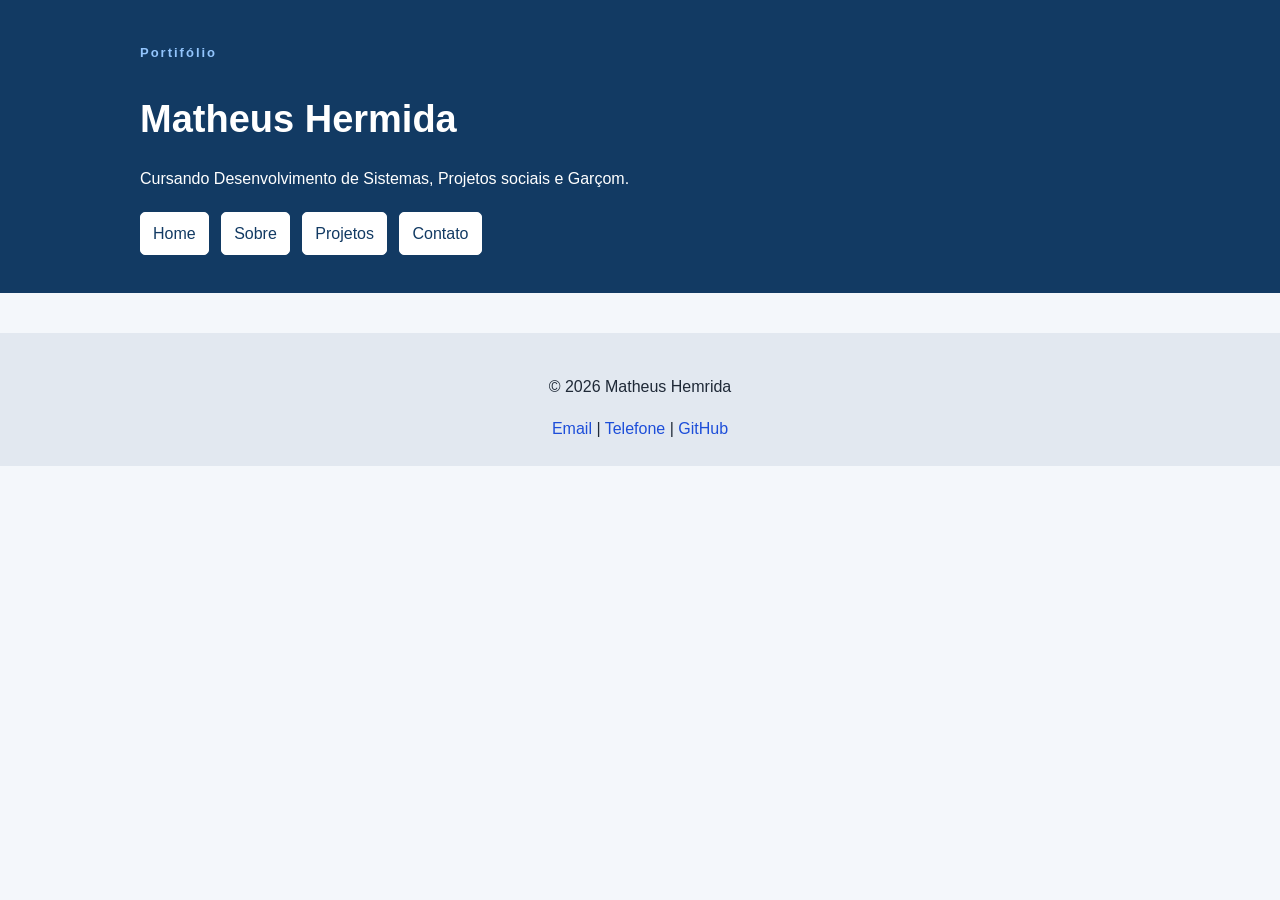
==== pages/sobre.html @ f8ce7aa3 "Criação da pagina da pagina sobre.html e do style-sobre.css" ====
<!DOCTYPE html>
<html lang="pt7">
<head>
    <meta charset="UTF-8">
    <meta name="viewport" content="width=device-width, initial-scale=1.0">
    <link rel="stylesheet" href="../style/style-sobre.css">
    <link rel="stylesheet" href="../style/style.css">
    <title>Sobre | Matheus Hermida</title>
</head>
<body>
    <header class="cabecalho">
        <div class="container">
            <p class="etiqueta">Portifólio</p>

            <h1>Matheus Hermida</h1>

            <p class="subtitulo">
                Cursando Desenvolvimento de Sistemas, 
                Projetos sociais e Garçom.
            </p>

        <nav class="meun-principal">
             <ul class="menu-lista">
                  <li><a class="menu-link" href="index.html">Home</a></li>
                  <li><a class="menu-link" href="./pages/sobre.html">Sobre</a></li>
                  <li><a class="menu-link" href="./pages/projetos.html">Projetos</a></li>
                  <li><a class="menu-link" href="./pages/contato.html">Contato</a></li>
            </ul>
        </nav>

        </div>
    </header>



































     <footer class="rodape">
        <div class="container">
            <p>&copy; 2026 Matheus Hemrida</p>

            <address>
                <a href="mailto:matheushermida4@gamil.com">Email</a>
                <span> | </span>
                <a href="tel:+5515981091077">Telefone</a>
                <span> | </span>
                <a href="https://github.com/matheushermidadev" target="_blank">GitHub</a>
            </address>
        </div>
    </footer>
</body>
</html>
---- style/style.css ----
*{
    box-sizing: border-box;
}

body{
    margin: 0;

    background-color:#f4f7fb;
    color: #1f2937;

    font-family: Arial, Arial, Helvetica, sans-serif;
    font-size: 16px;
    line-height: 1.6;
}

h1, h2, h3{
    color: #123a63;
}

h1{
    font-size: 38px;
    margin-bottom: 10px;
}

h2{
    font-size: 26px;
}

h3{
    font-size: 20px;
}

a{
    color: #1d4ed9;
}

.container{
    width: 90%;
    max-width: 1000px;

    margin: 0 auto;
}

.cabecalho {
    background-color: #123a63;
    color:white;

    padding: 30px 0;
}

.cabecalho h1{
    color: white;
}

.etiqueta{
    margin-bottom: 5px;

    color: #93c5fd;

    font-size: 13px;
    font-weight: bold;
    letter-spacing: 2px;
}

.subtitulo{
    max-width: 700px;
}

.menu-lista{
    margin: 20px 0 0;
    padding: 0;
    list-style: none;
}

.menu-lista li{
    display: inline-block;

    margin-right: 8px;
    margin-bottom: 8px;
}

.menu-link{
    display: inline-block;
    padding: 8px 12px;

    background-color: #fff;
    color: #123a63;

    border: 1px solid #fff;
    border-radius: 5px;

    text-decoration: none;
}



.secao {
    padding: 72px 0 ;
}

.titulo-secao{
    margin-bottom: 32px;
    padding-left: 12px;

    border-left: 5px solid #2563eb;
    border-radius: 5px;
}

.grade-cards{
    display: grid;
    gap: 24px;
}

.card{
    padding: 24px;
    background-color: #fff;
    border: 1px solid #d8e0e8;  
    border-radius: 10px;
    box-shadow: 0 10px 30px rgba(20, 45, 70, 0.08); 
}

.lista-tecnologias{
    list-style:none;
    padding: 0;
    margin: 0;
}

.lista-tecnologias li{
    padding: 10px 14px;
    background-color: #ffffff;
    display: inline-block;
    border: 1px solid #d8e0e8;
    border-radius: 999px;
}

.rodape{
    margin-top: 40px;
    padding: 25px;
    background-color:#e2e8f0;
    text-align: center;
}
.rodape address {
    font-style: normal;
}
.rodape a{
    text-decoration: none;
}
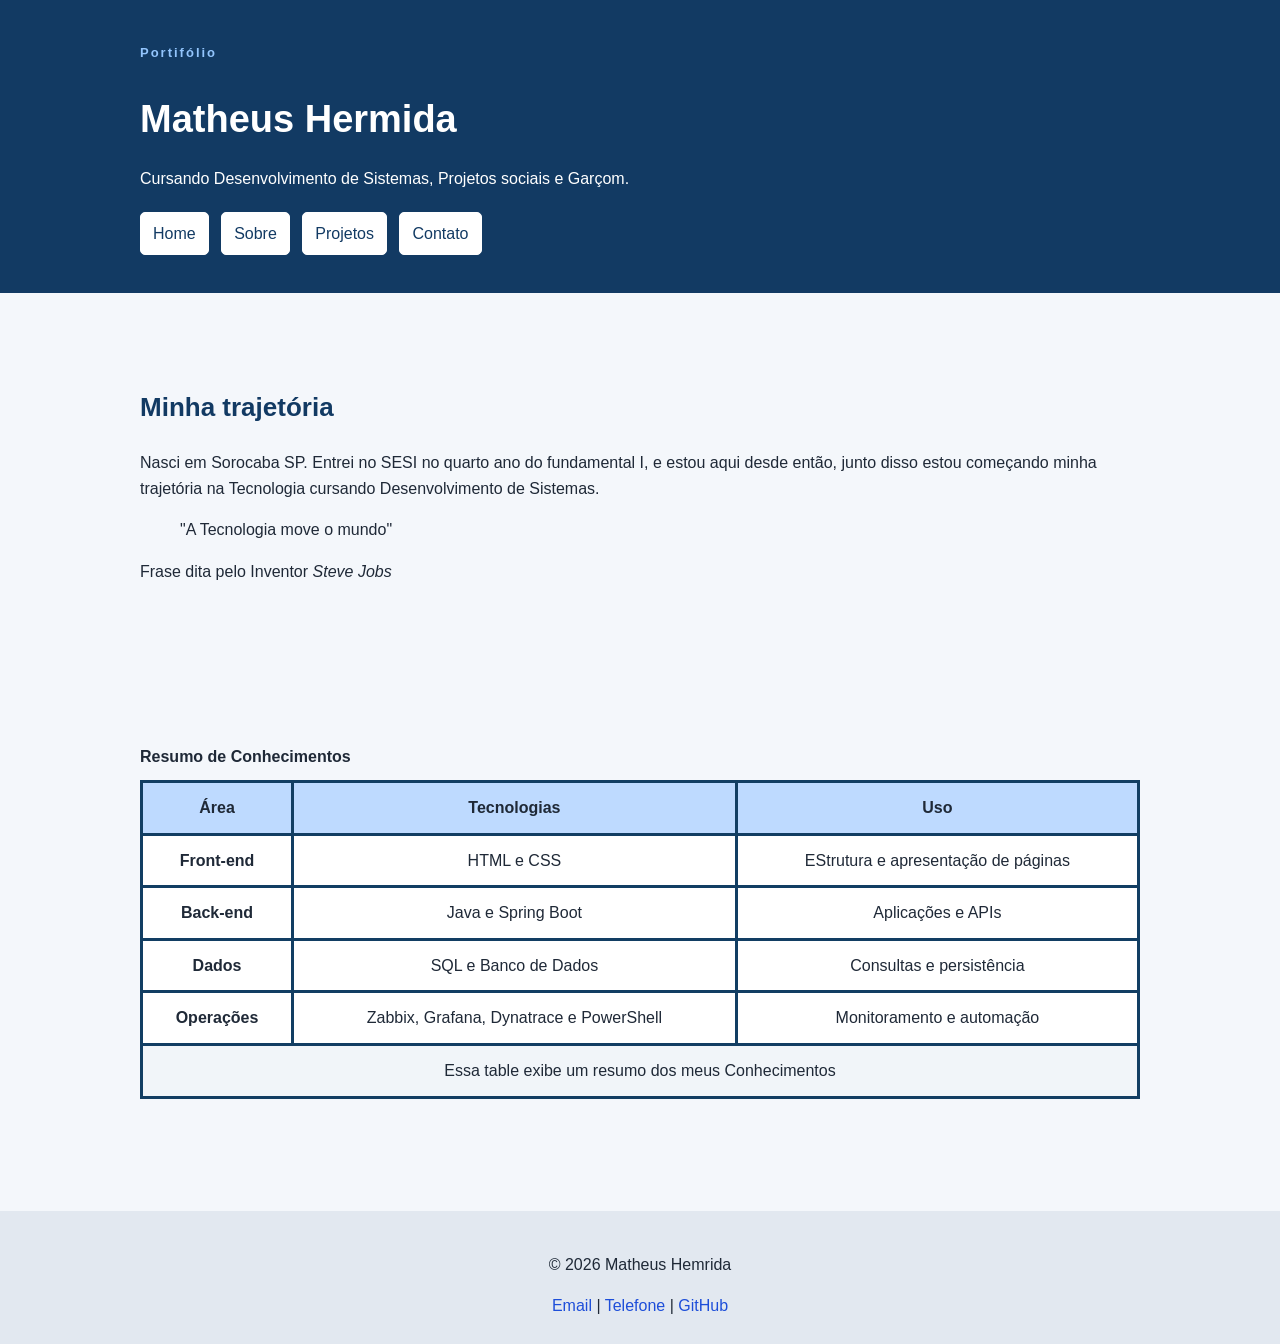
==== commit d760d7a9: "Preenchimento e estilização da pagina sobre.html" ====
--- a/pages/sobre.html
+++ b/pages/sobre.html
@@ -21,49 +21,71 @@
 
         <nav class="meun-principal">
              <ul class="menu-lista">
-                  <li><a class="menu-link" href="index.html">Home</a></li>
-                  <li><a class="menu-link" href="./pages/sobre.html">Sobre</a></li>
-                  <li><a class="menu-link" href="./pages/projetos.html">Projetos</a></li>
-                  <li><a class="menu-link" href="./pages/contato.html">Contato</a></li>
+                  <li><a class="menu-link" href="../index.html">Home</a></li>
+                  <li><a class="menu-link" href="./sobre.html">Sobre</a></li>
+                  <li><a class="menu-link" href="./projetos.html">Projetos</a></li>
+                  <li><a class="menu-link" href="./contato.html">Contato</a></li>
             </ul>
         </nav>
 
         </div>
     </header>
+        <main class="container">
+            <section class="secao">
+                <h2>Minha trajetória</h2>
+                <p>
+                    Nasci em Sorocaba SP. Entrei no SESI no quarto ano do fundamental I, e estou aqui desde então,
+                    junto disso estou começando minha trajetória na Tecnologia cursando Desenvolvimento de Sistemas.
+                </p>
 
+                <blockquote class="citacao">
+                    "A Tecnologia move o mundo" 
+                </blockquote>
+                <p>
+                    Frase dita pelo Inventor <cite>Steve Jobs</cite>
+                </p>
+            </section>
 
-
-
-
-
-
-
-
-
-
-
-
-
-
-
-
-
-
-
-
-
-
-
-
-
-
-
-
-
-
-
-
-
+            <section class="secao">
+                <table class="table-conhecimentos">
+                    <caption>Resumo de Conhecimentos</caption>
+                    <thead>
+                        <tr>
+                            <th scope="col">Área</th>
+                            <th scope="col">Tecnologias</th>
+                            <th scope="col">Uso</th>
+                        </tr>
+                    </thead>
+                    <tbody>
+                        <tr>
+                            <th scope="row">Front-end</th>
+                            <td>HTML e CSS</td>
+                            <td>EStrutura e apresentação de páginas</td>
+                        </tr>
+                        <tr>
+                            <th scope="row">Back-end</th>
+                            <td>Java e Spring Boot</td>
+                            <td>Aplicações e APIs</td>
+                        </tr>
+                        <tr>
+                            <th scope="row">Dados</th>
+                            <td>SQL e Banco de Dados</td>
+                            <td>Consultas e persistência</td>
+                        </tr>
+                        <tr>
+                            <th scope="row">Operações</th>
+                            <td>Zabbix, Grafana, Dynatrace e PowerShell</td>
+                            <td>Monitoramento e automação</td>
+                        </tr>
+                    </tbody>
+                    <tfoot>
+                        <tr>
+                            <td colspan="3">Essa table exibe um resumo dos meus Conhecimentos</td>
+                        </tr>
+                    </tfoot>
+                </table>
+            </section>
+        </main>
 
      <footer class="rodape">
         <div class="container">
--- a/style/style-sobre.css
+++ b/style/style-sobre.css
@@ -0,0 +1,28 @@
+.table-conhecimentos{
+    width: 100%;
+
+    border-collapse: collapse;
+    background-color: #ffffff;
+}
+
+.table-conhecimentos caption{
+    margin-bottom: 10px;
+
+    font-weight: bold;
+    text-align: left;
+}
+
+.table-conhecimentos th,
+.table-conhecimentos td{
+    padding: 12px;
+    border: 3px solid #123e63;
+    text-align: center;
+}
+
+.table-conhecimentos thead{
+    background-color: #bedaff;
+}
+
+.table-conhecimentos tfoot{
+    background-color: #f1f5f9;
+}
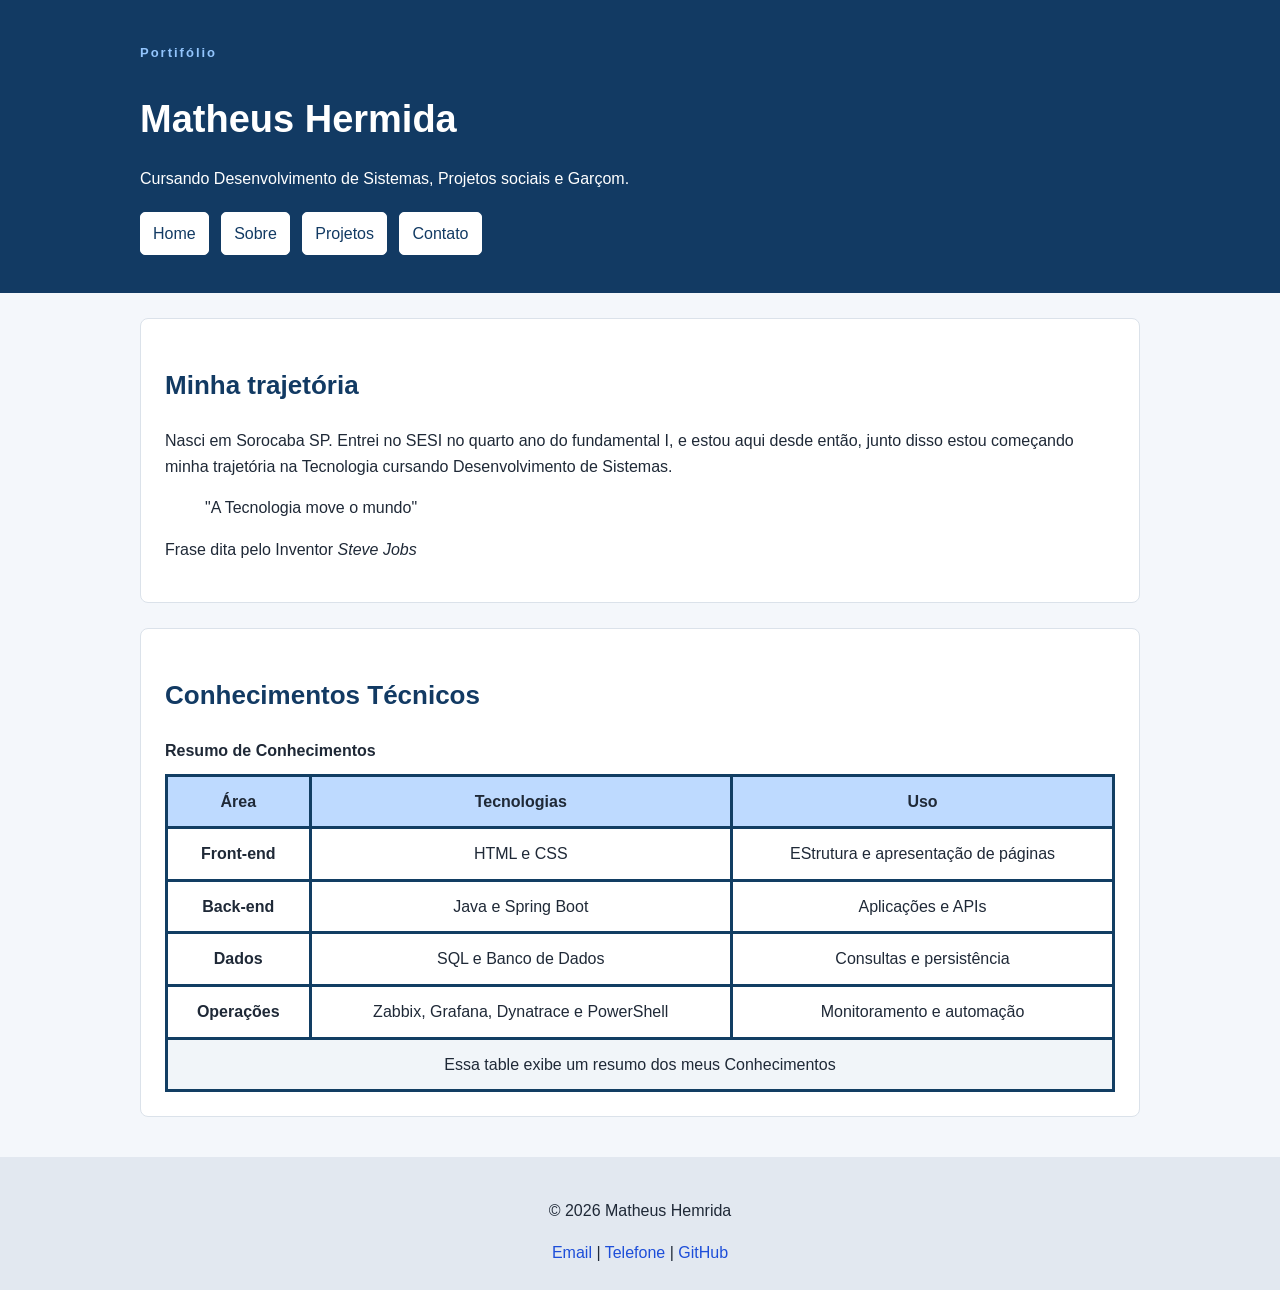
==== commit c35b040a: "Correção da estilização das páginas sobre.html e index.html" ====
--- a/pages/sobre.html
+++ b/pages/sobre.html
@@ -3,8 +3,8 @@
 <head>
     <meta charset="UTF-8">
     <meta name="viewport" content="width=device-width, initial-scale=1.0">
+    <link rel="stylesheet" href="../style/style.css">
     <link rel="stylesheet" href="../style/style-sobre.css">
-    <link rel="stylesheet" href="../style/style.css">
     <title>Sobre | Matheus Hermida</title>
 </head>
 <body>
@@ -47,6 +47,7 @@
             </section>
 
             <section class="secao">
+                <h2>Conhecimentos Técnicos</h2>
                 <table class="table-conhecimentos">
                     <caption>Resumo de Conhecimentos</caption>
                     <thead>
--- a/style/style.css
+++ b/style/style.css
@@ -95,7 +95,7 @@
 
 
 .secao {
-    padding: 72px 0 ;
+    padding: 24px;
 }
 
 .titulo-secao{
--- a/style/style-sobre.css
+++ b/style/style-sobre.css
@@ -25,4 +25,14 @@
 
 .table-conhecimentos tfoot{
     background-color: #f1f5f9;
+}
+
+.secao {
+    margin: 25px 0;
+    padding: 24px;
+
+    background-color: #ffffff;
+
+    border: 1px solid #dbe2ea;
+    border-radius: 8px;
 }
